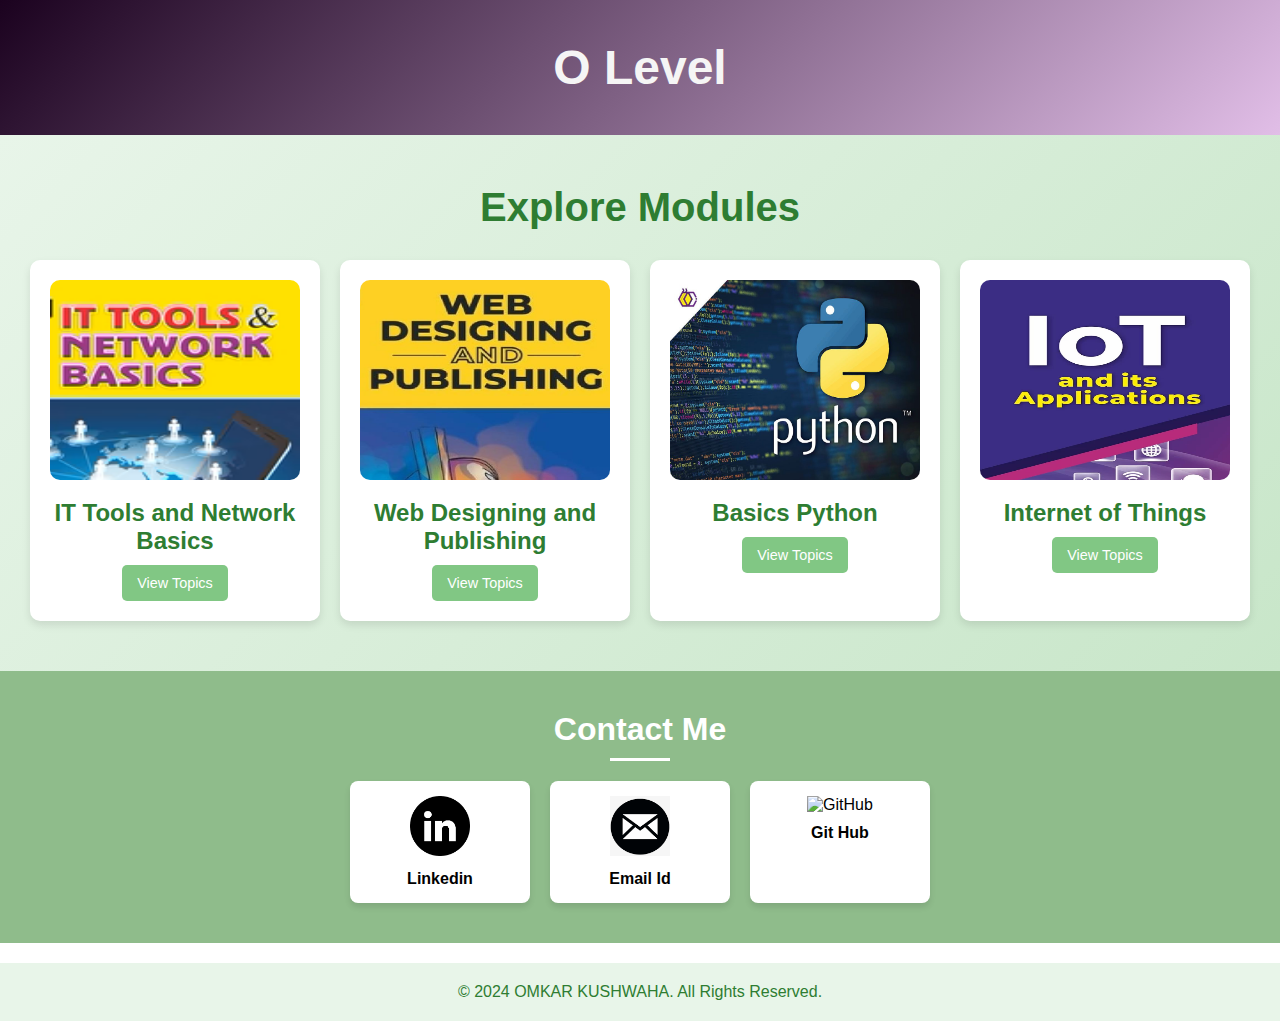
==== index.html @ 3c91c065 "Add files via upload" ====
<!DOCTYPE html>
<html lang="en">
<head>
    <meta charset="UTF-8">
    <meta name="viewport" content="width=device-width, initial-scale=1.0">
    <title>Home</title>
    <link rel="stylesheet" href="style.css">
</head>
<body>
    <header class="header">
        <h1>O Level</h1>
    </header>

    <section class="topic-section">
        <h2>Explore Modules</h2>
        <div class="topic-container">
            <!-- IT Tools -->
            <div class="topic-card">
                <img src="it.png" alt="IT Tools" width="150px" height="200px">
                <h3>IT Tools and Network Basics</h3>
                
                <a href="it.html" class="view-btn">View Topics</a>
            </div>
            <!-- Web Designing -->
            <div class="topic-card">
                <img src="web.png" alt="Web Designing" width="150px" height="200px">
                <h3>Web Designing and Publishing</h3>
                
                <a href="web.html" class="view-btn">View Topics</a>
            </div>
            <!-- Python -->
            <div class="topic-card">
                <img src="py.png" alt="Python" width="150px" height="200px">
                <h3>Basics Python</h3>
                <a href="python.html" class="view-btn">View Topics</a>
            </div>
            <!-- IoT -->
            <div class="topic-card">
                <img src="iot.png" alt="IoT" width="150px" height="200px">
                <h3>Internet of Things </h3>
                <a href="iot.html" class="view-btn">View Topics</a>
            </div>
        </div>
    </section>
    <!-- Contact Section -->
    <section class="contact-section">
        <h2>Contact Me</h2>
        <div class="contact-container">
            <div class="contact-card">
                <img src="asset 2.png" alt="LinkedIn">
                <a href="https://www.linkedin.com/in/omkar-kushwaha-077856203/" class="contact-link">Linkedin</a>
            </div>
            <div class="contact-card">
                <img src="asset 3.png" alt="Email">
                <a href="mailto:kushwahaomkar90@gmail.com" class="contact-link">Email Id</a>
            </div>
            <div class="contact-card">
                <img src="https://pngimg.com/uploads/github/github_PNG53.png" alt="GitHub">
                <a href="https://github.com/omkarkushwaha" class="contact-link">Git Hub</a>
            </div>
        </div>
    </section>
    <footer class="footer">
        <p>&copy; 2024 OMKAR KUSHWAHA. All Rights Reserved.</p>
    </footer>
</body>
</html>
---- style.css ----
/* General Reset */
body, h1, h2, h3, p, a {
    margin: 0;
    padding: 0;
    font-family: Arial, sans-serif;
    text-decoration: none;
}

/* Header Section */
.header {
    background: linear-gradient(135deg, #1b021f, #e1bee7); /* Soft Lavender Gradient */
    text-align: center;
    padding: 40px;
    color:whitesmoke; /* Deep Purple Text */
}

.header h1 {
    font-size: 3rem;
}

/* Topic Section */
.topic-section {
    background: linear-gradient(135deg, #e8f5e9, #c8e6c9); /* Soft Green Gradient */
    padding: 50px 0;
    text-align: center;
}

.topic-section h2 {
    font-size: 2.5rem;
    color: #2e7d32; /* Deep Green Text */
    margin-bottom: 30px;
}

.topic-container {
    display: flex;
    justify-content: center;
    flex-wrap: wrap;
    gap: 20px;
}

.topic-card {
    background-color: white;
    padding: 20px;
    width: 250px;
    border-radius: 10px;
    box-shadow: 0 4px 8px rgba(0, 0, 0, 0.1);
    transition: transform 0.3s, box-shadow 0.3s;
    text-align: center;
}

.topic-card:hover {
    transform: translateY(-5px);
    box-shadow: 0 8px 12px rgba(0, 0, 0, 0.2);
}

.topic-card img {
    width: 100%;
    border-radius: 10px;
    margin-bottom: 15px;
}

.topic-card h3 {
    font-size: 1.5rem;
    color: #2e7d32; /* Deep Green Text */
    margin-bottom: 10px;
}

.topic-card p {
    font-size: 1rem;
    color: #555;
    margin-bottom: 15px;
}

.view-btn {
    display: inline-block;
    background-color: #81c784; /* Light Green Accent */
    color: white;
    padding: 10px 15px;
    border-radius: 5px;
    font-size: 0.9rem;
    transition: background-color 0.3s;
}

.view-btn:hover {
    background-color: #66bb6a; /* Slightly Darker Green */
}

/* contact Section */
/* contact-styles.css */
.contact-section {
    background-color:#8FBC8B; /* Red background */
    text-align: center;
    padding: 40px;
 }
 
 .contact-section h2 {
    color: #fff; /* Blue color for the heading */
    font-size: 2rem;
    font-weight: bold;
    position: relative;
    margin-bottom: 20px;
 }
 
 .contact-section h2::after {
    content: "";
    display: block;
    width: 60px;
    height: 3px;
    background-color: #fff;
    margin: 10px auto 0;
 }
 
 .contact-container {
    display: flex;
    justify-content: center;
    gap: 20px;
    flex-wrap: wrap;
 }
 
 .contact-card {
    text-align: center;
    background-color: #fff;
    padding: 15px;
    border-radius: 8px;
    box-shadow: 0 4px 6px rgba(0, 0, 0, 0.1);
    transition: transform 0.3s, box-shadow 0.3s;
    width: 150px;
 }
 
 .contact-card:hover {
    transform: translateY(-5px);
    box-shadow: 0 8px 15px rgba(0, 0, 0, 0.2);
 }
 
 .contact-card img {
    width: 60px;
    height: 60px;
    margin-bottom: 10px;
 }
 
 .contact-link {
    display: block;
    font-size: 1rem;
    font-weight: bold;
    text-decoration: none;
    color: black; /* Blue color for links */
    transition: color 0.3s;
 }
 
 .contact-link:hover {
    color: #b71c1c; /* Lighter blue on hover */
 }
/* Footer Section */
.footer {
    background-color: #e8f5e9; /* Soft Green Background */
    color: #2e7d32; /* Deep Green Text */
    text-align: center;
    padding: 20px;
    margin-top: 20px;
}

.footer p {
    font-size: 1rem;
}
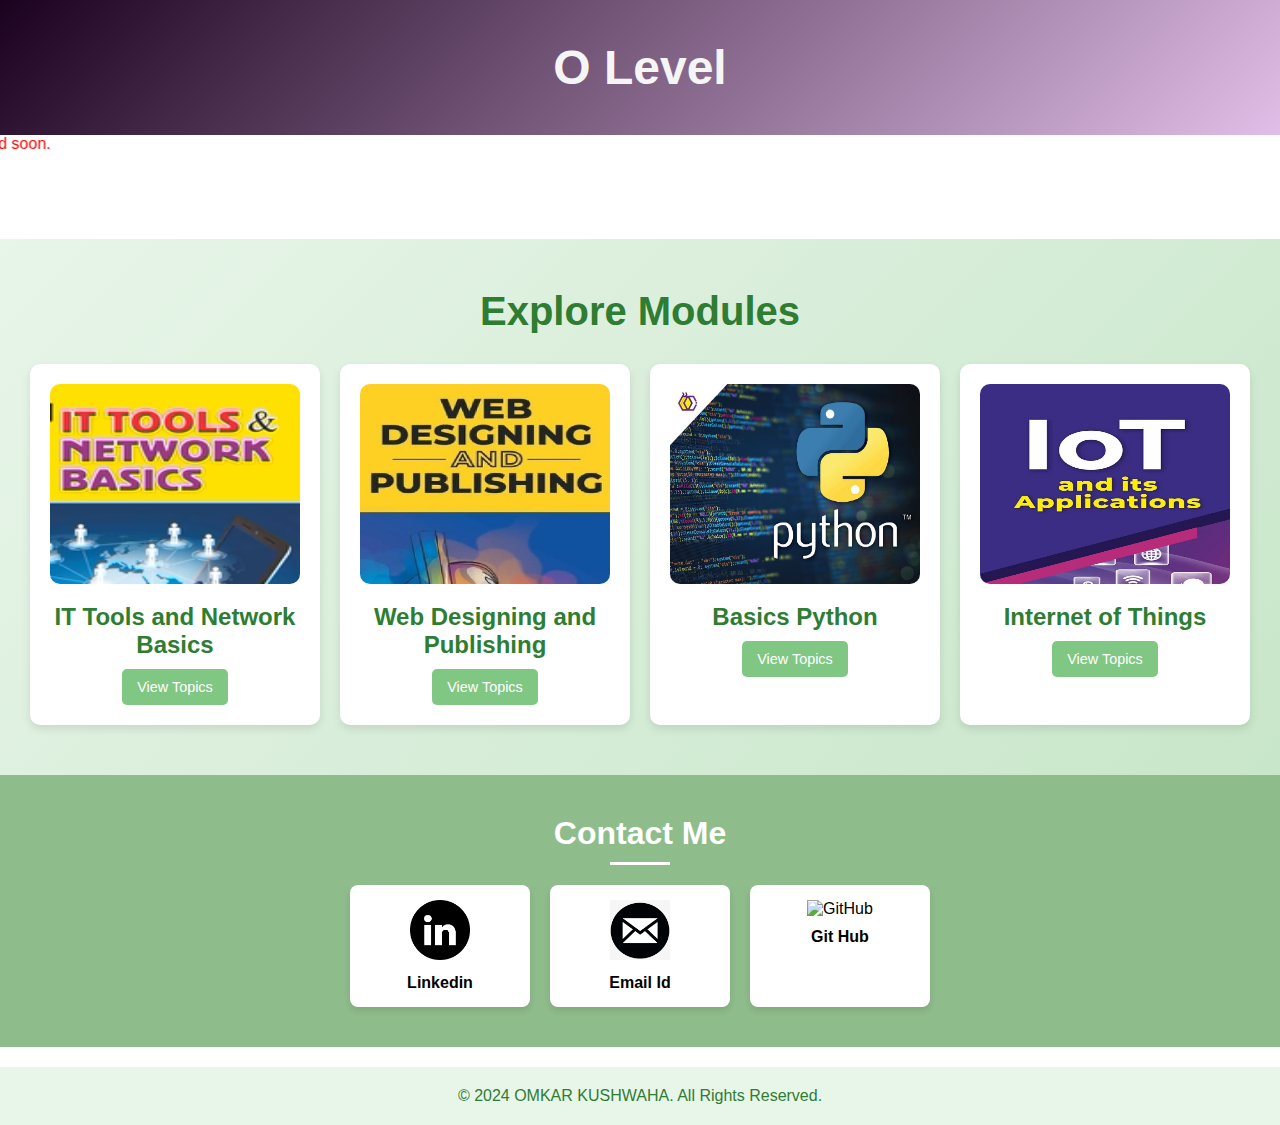
==== commit b4cf63d7: "Update index.html" ====
--- a/index.html
+++ b/index.html
@@ -10,7 +10,9 @@
     <header class="header">
         <h1>O Level</h1>
     </header>
-
+<marquee width="60%" direction="right" height="100px" style="color:red;">
+Important practical question for January 2025 will be uploaded soon.
+</marquee>
     <section class="topic-section">
         <h2>Explore Modules</h2>
         <div class="topic-container">
@@ -64,4 +66,4 @@
         <p>&copy; 2024 OMKAR KUSHWAHA. All Rights Reserved.</p>
     </footer>
 </body>
-</html>+</html>
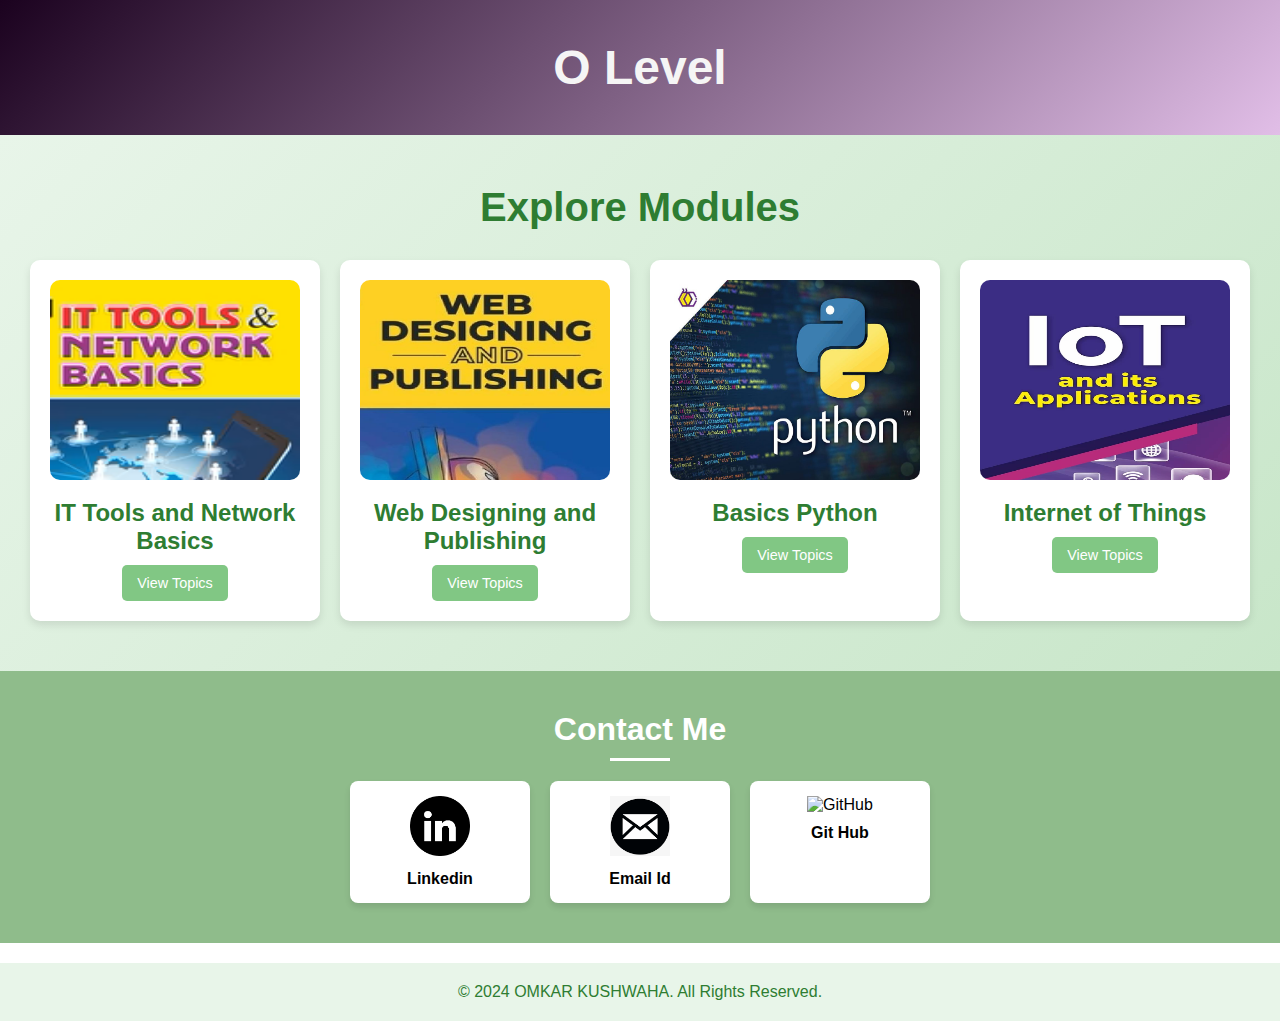
==== commit e2112ec5: "Update index.html" ====
--- a/index.html
+++ b/index.html
@@ -10,9 +10,6 @@
     <header class="header">
         <h1>O Level</h1>
     </header>
-<marquee width="60%" direction="right" height="100px" style="color:red;">
-Important practical question for January 2025 will be uploaded soon.
-</marquee>
     <section class="topic-section">
         <h2>Explore Modules</h2>
         <div class="topic-container">
